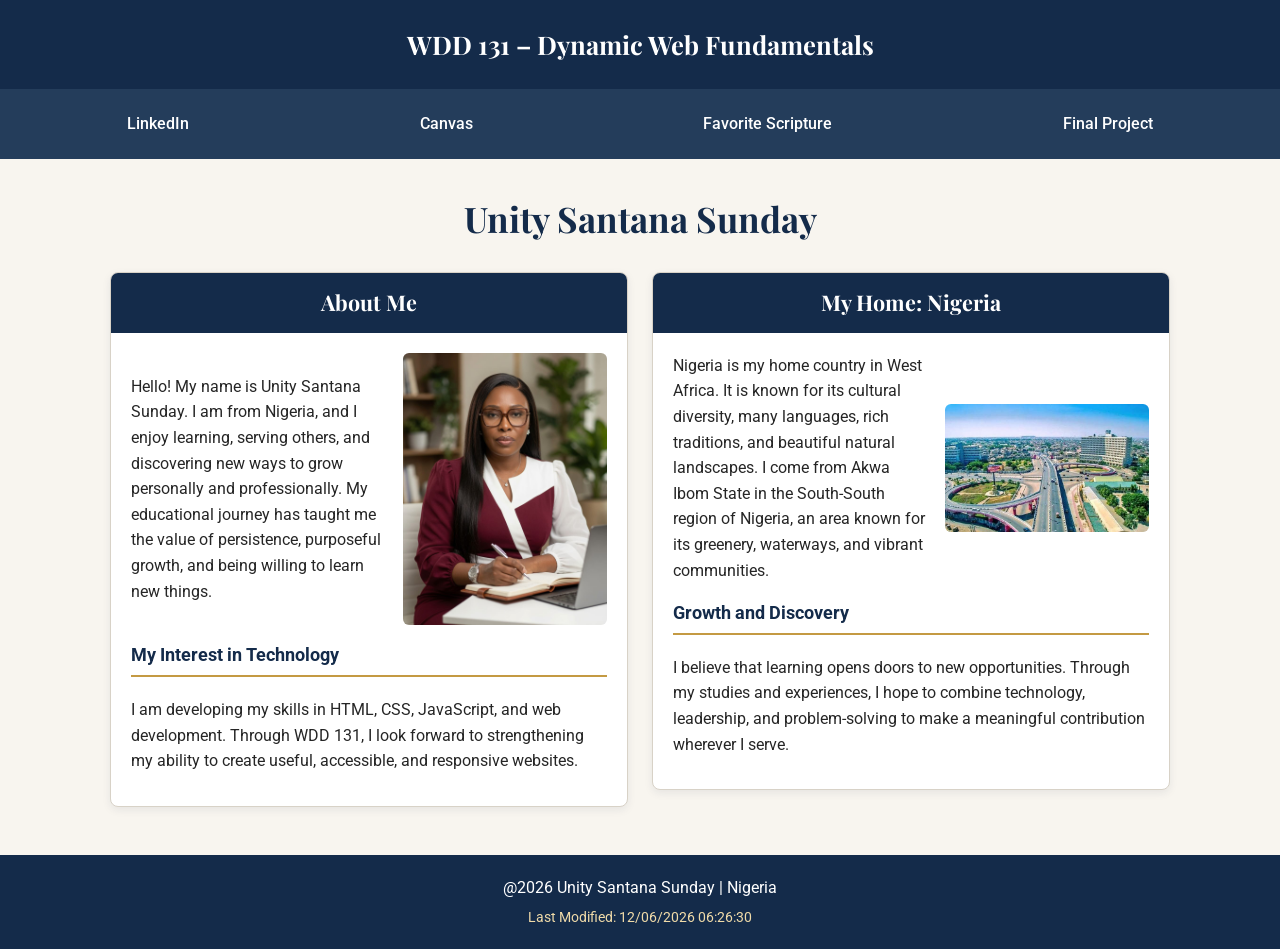
==== index.html @ d6d3a3f5 "new files" ====
<!DOCTYPE html>
<html lang="en-US">
<head>
    <meta charset="UTF-8">
    <meta name="viewport" content="width=device-width, initial-scale=1.0">

    <title>WDD 131 – Dynamic Web Fundamentals – Unity Santana Sunday</title>

    <meta name="description" content="WDD 131 – Dynamic Web Fundamentals. Unity Santana Sunday's home page about personal interests, web development, education, and Nigeria.">
    <meta name="author" content="Unity Santana Sunday">

    <link rel="preconnect" href="https://fonts.googleapis.com">
    <link rel="preconnect" href="https://fonts.gstatic.com" crossorigin>
    <link href="https://fonts.googleapis.com/css2?family=Roboto:wght@400;500;700&family=Playfair+Display:wght@600;700&display=swap" rel="stylesheet">

    <link rel="stylesheet" href="styles/base.css">
    <script src="scripts/getdates.js" defer></script>
</head>

<body>
    <header>
        <span id="course-title">WDD 131 – Dynamic Web Fundamentals</span>

        <nav>
            <a href="https://www.linkedin.com/in/unity-santana-sanctified/" target="_blank" rel="noopener noreferrer">LinkedIn</a>
            <a href="https://byupw.instructure.com/" target="_blank" rel="noopener noreferrer">Canvas</a>
            <a href="https://www.churchofjesuschrist.org/study/scriptures/bofm/1-ne/3?lang=eng&id=p7#p7" target="_blank" rel="noopener noreferrer">Favorite Scripture</a>
            <a href="#" aria-label="Final project folder placeholder">Final Project</a>
        </nav>
    </header>

    <main>
        <h1>Unity Santana Sunday</h1>

        <div class="card-container">
            <section class="card">
                <h2>About Me</h2>

                <div class="about-content">
                    <p>
                        Hello! My name is Unity Santana Sunday. I am from Nigeria,
                        and I enjoy learning, serving others, and discovering new
                        ways to grow personally and professionally. My educational
                        journey has taught me the value of persistence, purposeful
                        growth, and being willing to learn new things.
                    </p>

<img
    src="images/profile.jpeg"
    alt="Unity Santana Sunday seated at her desk"
    width="864"
    height="1152"
    loading="lazy">
</div>
                <h3>My Interest in Technology</h3>
                <p>
                    I am developing my skills in HTML, CSS, JavaScript, and web
                    development. Through WDD 131, I look forward to strengthening
                    my ability to create useful, accessible, and responsive websites.
                </p>
            </section>

            <section class="card">
                <h2>My Home: Nigeria</h2>

                <div class="about-content">
                    <p>
                        Nigeria is my home country in West Africa. It is known
                        for its cultural diversity, many languages, rich traditions,
                        and beautiful natural landscapes. I come from Akwa Ibom
                        State in the South-South region of Nigeria, an area known
                        for its greenery, waterways, and vibrant communities.
                    </p>

<img
    src="images/nigeria.jpg"
    alt="A Nigerian city with a major road and surrounding buildings"
    width="639"
    height="426"
    loading="lazy">

</div>
                <h3>Growth and Discovery</h3>
                <p>
                    I believe that learning opens doors to new opportunities.
                    Through my studies and experiences, I hope to combine
                    technology, leadership, and problem-solving to make a
                    meaningful contribution wherever I serve.
                </p>
            </section>
        </div>
    </main>

    <footer>
        <p>
        @<span id="currentyear"></span> Unity Santana Sunday | Nigeria</p>
        <p id="lastModified"></p>
    </footer>
</body>
</html>
---- styles/base.css ----
/* =========================================
   WDD 131 - DYNAMIC WEB FUNDAMENTALS
   Author: Unity Santana Sunday
   ========================================= */

/* 1. CSS variables and global settings */

:root {
    --navy: #142b4a;
    --navy-light: #243d5b;
    --gold: #c49a43;
    --cream: #f8f5ef;
    --white: #ffffff;
    --text: #252525;
    --border: #d8d2c7;
}

* {
    box-sizing: border-box;
    margin: 0;
    padding: 0;
}

body {
    font-family: "Roboto", sans-serif;
    line-height: 1.6;
    color: var(--text);
    background-color: var(--cream);
}

/* 2. Header */

header {
    background-color: var(--navy);
    color: var(--white);
    text-align: center;
}

#course-title {
    display: block;
    padding: 1.5rem 1rem;
    font-family: "Playfair Display", serif;
    font-size: 1.6rem;
    font-weight: 700;
}

/* 3. Navigation using Flexbox */

nav {
    display: flex;
    justify-content: space-around;
    align-items: center;
    flex-wrap: wrap;
    gap: 0.5rem;
    padding: 0.8rem 1rem;
    background-color: var(--navy-light);
}

nav a {
    color: var(--white);
    text-decoration: none;
    font-weight: 500;
    padding: 0.6rem 1rem;
    border-radius: 4px;
    transition: background-color 0.3s ease, color 0.3s ease;
}

nav a:hover,
nav a:focus-visible {
    background-color: var(--gold);
    color: var(--navy);
    outline: none;
}

/* 4. Main content */

main {
    max-width: 1100px;
    margin: 0 auto;
    padding: 2rem 1.25rem;
}

h1 {
    font-family: "Playfair Display", serif;
    color: var(--navy);
    text-align: center;
    margin-bottom: 1.5rem;
    font-size: 2.2rem;
}

/* 5. Cards using CSS Grid */

.card-container {
    display: grid;
    grid-template-columns: 1fr 1fr;
    gap: 1.5rem;
    align-items: start;
}

.card {
    background-color: var(--white);
    border: 1px solid var(--border);
    border-radius: 8px;
    overflow: hidden;
    box-shadow: 0 3px 8px rgba(20, 43, 74, 0.08);
    padding-bottom: 1.25rem;
}

.card h2 {
    background-color: var(--navy);
    color: var(--white);
    text-align: center;
    padding: 0.8rem 1rem;
    font-family: "Playfair Display", serif;
    font-size: 1.35rem;
}

.card h3 {
    color: var(--navy);
    margin: 1rem 1.25rem 0.5rem;
    border-bottom: 2px solid var(--gold);
    padding-bottom: 0.35rem;
    font-size: 1.1rem;
}

.card p {
    padding: 0.75rem 1.25rem;
}

/* 6. Image and text layout */

.about-content {
    display: grid;
    grid-template-columns: 1fr 0.8fr;
    gap: 1rem;
    align-items: center;
    padding: 1.25rem 1.25rem 0;
}

.about-content p {
    padding: 0;
}

.about-content img {
    display: block;
    width: 100%;
    height: auto;
    border-radius: 6px;
    object-fit: cover;
}

/* 7. Footer */

footer {
    background-color: var(--navy);
    color: var(--white);
    text-align: center;
    padding: 1.25rem;
    margin-top: 1rem;
}

footer p + p {
    color: #f0dba9;
    font-size: 0.9rem;
    margin-top: 0.35rem;
}

/* 8. Responsive design for smaller screens */

@media screen and (max-width: 700px) {
    #course-title {
        font-size: 1.3rem;
    }

    nav {
        flex-direction: column;
    }

    nav a {
        width: 100%;
    }

    .card-container {
        grid-template-columns: 1fr;
    }

    .about-content {
        grid-template-columns: 1fr;
    }

    .about-content img {
        max-width: 100%;
    }

    h1 {
        font-size: 1.8rem;
    }
}
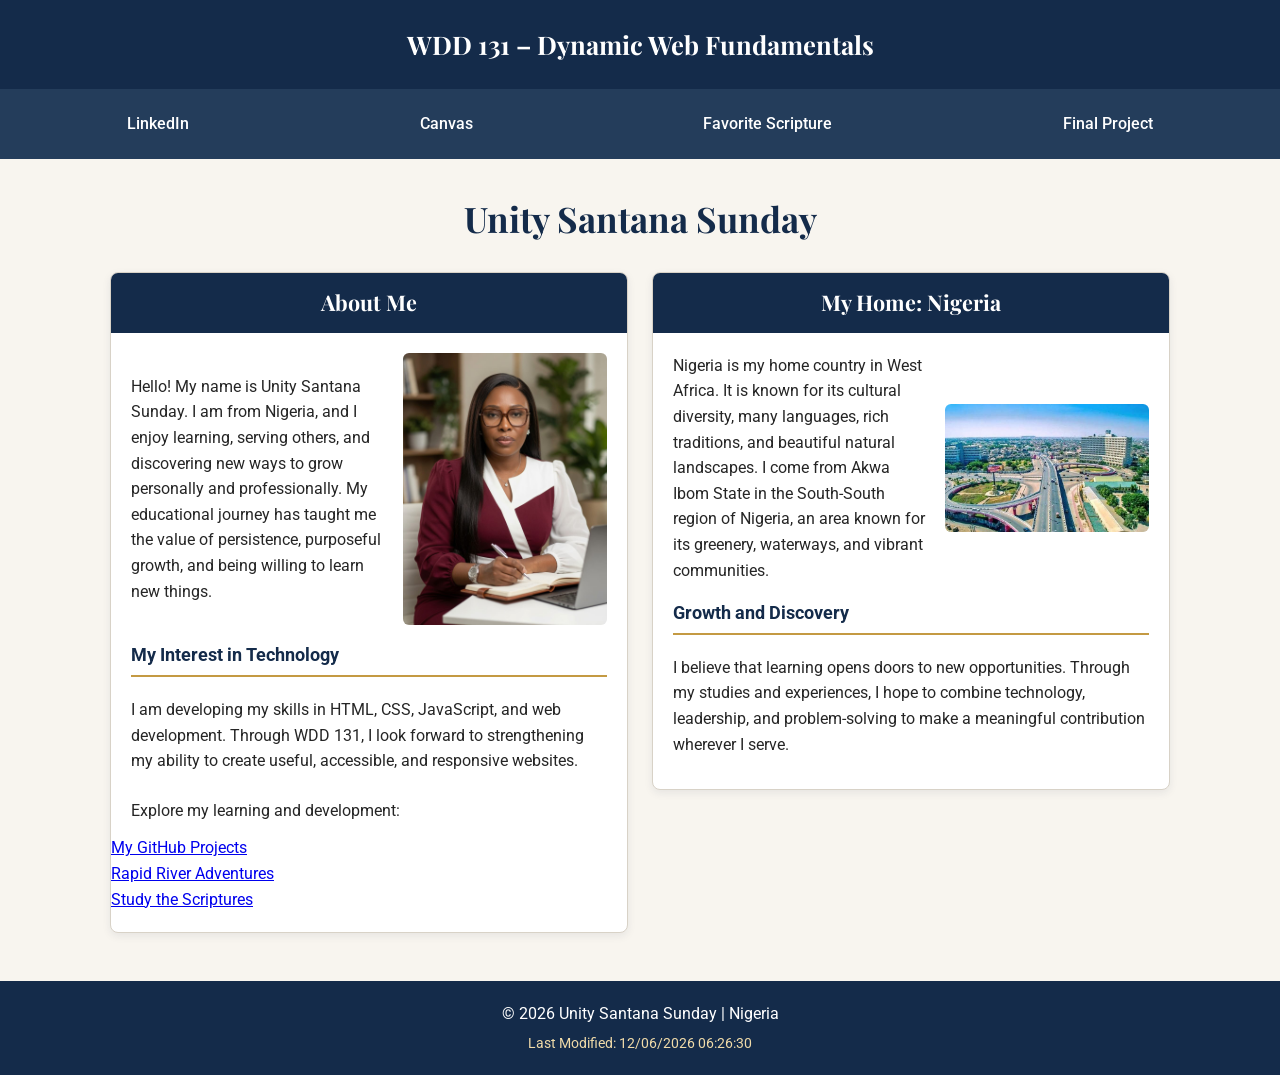
==== commit e33f250e: "modified" ====
--- a/index.html
+++ b/index.html
@@ -1,4 +1,3 @@
-
 <!DOCTYPE html>
 <html lang="en-US">
 <head>
@@ -45,20 +44,41 @@
                         journey has taught me the value of persistence, purposeful
                         growth, and being willing to learn new things.
                     </p>
-
-<img
-    src="images/profile.jpeg"
-    alt="Unity Santana Sunday seated at her desk"
-    width="864"
-    height="1152"
-    loading="lazy">
-</div>
+                    <img
+                        src="images/profile.jpeg"
+                        alt="Unity Santana Sunday seated at her desk"
+                        width="864"
+                        height="1152"
+                        loading="lazy">
+                </div>
                 <h3>My Interest in Technology</h3>
                 <p>
                     I am developing my skills in HTML, CSS, JavaScript, and web
                     development. Through WDD 131, I look forward to strengthening
                     my ability to create useful, accessible, and responsive websites.
                 </p>
+
+                <p>Explore my learning and development:</p>
+                <ul>
+                    <li>
+                        <a href="https://github.com/tanablaze"
+                           target="_blank" rel="noopener noreferrer">
+                            My GitHub Projects
+                        </a>
+                    </li>
+                    <li>
+                        <a href="https://tanablaze.github.io/wdd130/wwr/"
+                           target="_blank" rel="noopener noreferrer">
+                            Rapid River Adventures
+                        </a>
+                    </li>
+                    <li>
+                        <a href="https://www.churchofjesuschrist.org/study/scriptures"
+                           target="_blank" rel="noopener noreferrer">
+                            Study the Scriptures
+                        </a>
+                    </li>
+                </ul>
             </section>
 
             <section class="card">
@@ -72,15 +92,14 @@
                         State in the South-South region of Nigeria, an area known
                         for its greenery, waterways, and vibrant communities.
                     </p>
+                    <img
+                        src="images/nigeria.jpg"
+                        alt="A Nigerian city with a major road and surrounding buildings"
+                        width="639"
+                        height="426"
+                        loading="lazy">
+                </div>
 
-<img
-    src="images/nigeria.jpg"
-    alt="A Nigerian city with a major road and surrounding buildings"
-    width="639"
-    height="426"
-    loading="lazy">
-
-</div>
                 <h3>Growth and Discovery</h3>
                 <p>
                     I believe that learning opens doors to new opportunities.
@@ -94,7 +113,7 @@
 
     <footer>
         <p>
-        @<span id="currentyear"></span> Unity Santana Sunday | Nigeria</p>
+        &copy; <span id="currentyear"></span> Unity Santana Sunday | Nigeria
         <p id="lastModified"></p>
     </footer>
 </body>
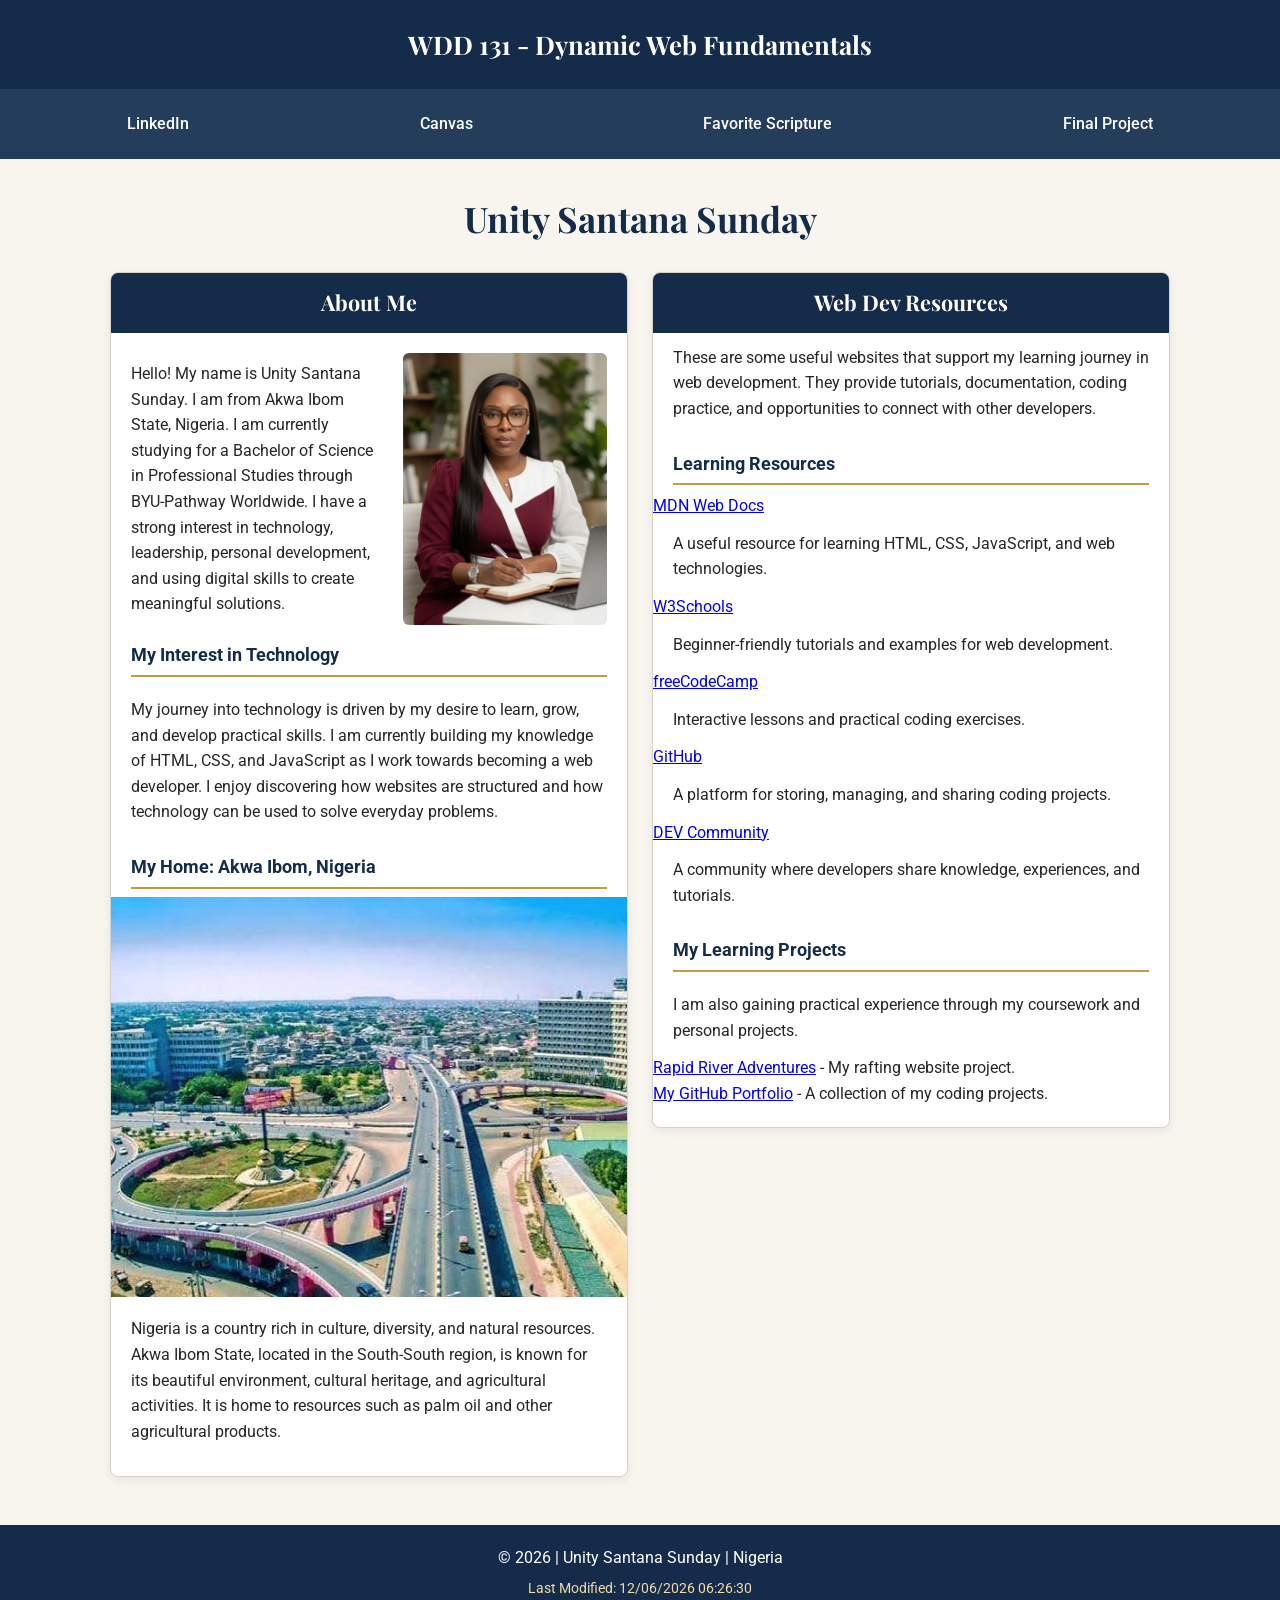
==== commit cf992dab: "modified" ====
--- a/index.html
+++ b/index.html
@@ -4,28 +4,34 @@
     <meta charset="UTF-8">
     <meta name="viewport" content="width=device-width, initial-scale=1.0">
 
-    <title>WDD 131 – Dynamic Web Fundamentals – Unity Santana Sunday</title>
+    <meta name="description" content="WDD 131 - Dynamic Web Fundamentals. Learn about Unity Santana Sunday, her background, interests, and journey into web development.">
 
-    <meta name="description" content="WDD 131 – Dynamic Web Fundamentals. Unity Santana Sunday's home page about personal interests, web development, education, and Nigeria.">
     <meta name="author" content="Unity Santana Sunday">
+
+    <title>WDD 131 - Dynamic Web Fundamentals - Unity Santana Sunday</title>
 
     <link rel="preconnect" href="https://fonts.googleapis.com">
     <link rel="preconnect" href="https://fonts.gstatic.com" crossorigin>
-    <link href="https://fonts.googleapis.com/css2?family=Roboto:wght@400;500;700&family=Playfair+Display:wght@600;700&display=swap" rel="stylesheet">
+
+    <link href="https://fonts.googleapis.com/css2?family=Playfair+Display:wght@400;600;700&family=Roboto:wght@400;500;700&display=swap" rel="stylesheet">
 
     <link rel="stylesheet" href="styles/base.css">
     <script src="scripts/getdates.js" defer></script>
 </head>
 
 <body>
+
     <header>
-        <span id="course-title">WDD 131 – Dynamic Web Fundamentals</span>
+        <span id="course-title">WDD 131 - Dynamic Web Fundamentals</span>
 
         <nav>
             <a href="https://www.linkedin.com/in/unity-santana-sanctified/" target="_blank" rel="noopener noreferrer">LinkedIn</a>
+
             <a href="https://byupw.instructure.com/" target="_blank" rel="noopener noreferrer">Canvas</a>
-            <a href="https://www.churchofjesuschrist.org/study/scriptures/bofm/1-ne/3?lang=eng&id=p7#p7" target="_blank" rel="noopener noreferrer">Favorite Scripture</a>
-            <a href="#" aria-label="Final project folder placeholder">Final Project</a>
+
+            <a href="https://www.churchofjesuschrist.org/study/scriptures/1-ne/3?lang=eng&id=p7#p7" target="_blank" rel="noopener noreferrer">Favorite Scripture</a>
+
+            <a href="#">Final Project</a>
         </nav>
     </header>
 
@@ -33,88 +39,102 @@
         <h1>Unity Santana Sunday</h1>
 
         <div class="card-container">
+
+            <!-- First Card: About Me -->
             <section class="card">
                 <h2>About Me</h2>
 
                 <div class="about-content">
                     <p>
-                        Hello! My name is Unity Santana Sunday. I am from Nigeria,
-                        and I enjoy learning, serving others, and discovering new
-                        ways to grow personally and professionally. My educational
-                        journey has taught me the value of persistence, purposeful
-                        growth, and being willing to learn new things.
+                        Hello! My name is Unity Santana Sunday. I am from Akwa Ibom State, Nigeria. I am currently studying for a Bachelor of Science in Professional Studies through BYU-Pathway Worldwide. I have a strong interest in technology, leadership, personal development, and using digital skills to create meaningful solutions.
                     </p>
-                    <img
-                        src="images/profile.jpeg"
-                        alt="Unity Santana Sunday seated at her desk"
-                        width="864"
-                        height="1152"
-                        loading="lazy">
+
+                    <img src="images/profile.jpeg" alt="Portrait of Unity Santana Sunday" class="profile-image">
                 </div>
+
                 <h3>My Interest in Technology</h3>
+
                 <p>
-                    I am developing my skills in HTML, CSS, JavaScript, and web
-                    development. Through WDD 131, I look forward to strengthening
-                    my ability to create useful, accessible, and responsive websites.
+                    My journey into technology is driven by my desire to learn, grow, and develop practical skills. I am currently building my knowledge of HTML, CSS, and JavaScript as I work towards becoming a web developer. I enjoy discovering how websites are structured and how technology can be used to solve everyday problems.
                 </p>
 
-                <p>Explore my learning and development:</p>
+                <h3>My Home: Akwa Ibom, Nigeria</h3>
+
+                <div class="home-content">
+                    <img src="images/nigeria.jpg" alt="Image representing Nigeria" class="home-image">
+
+                    <p>
+                        Nigeria is a country rich in culture, diversity, and natural resources. Akwa Ibom State, located in the South-South region, is known for its beautiful environment, cultural heritage, and agricultural activities. It is home to resources such as palm oil and other agricultural products.
+                    </p>
+                </div>
+            </section>
+
+            <!-- Second Card: Web Development Resources -->
+            <section class="card">
+                <h2>Web Dev Resources</h2>
+
+                <p>
+                    These are some useful websites that support my learning journey in web development. They provide tutorials, documentation, coding practice, and opportunities to connect with other developers.
+                </p>
+
+                <h3>Learning Resources</h3>
+
+                <ul class="resource-list">
+                    <li>
+                        <a href="https://developer.mozilla.org/" target="_blank" rel="noopener noreferrer">MDN Web Docs</a>
+                        <p>A useful resource for learning HTML, CSS, JavaScript, and web technologies.</p>
+                    </li>
+
+                    <li>
+                        <a href="https://www.w3schools.com/" target="_blank" rel="noopener noreferrer">W3Schools</a>
+                        <p>Beginner-friendly tutorials and examples for web development.</p>
+                    </li>
+
+                    <li>
+                        <a href="https://www.freecodecamp.org/" target="_blank" rel="noopener noreferrer">freeCodeCamp</a>
+                        <p>Interactive lessons and practical coding exercises.</p>
+                    </li>
+
+                    <li>
+                        <a href="https://github.com/" target="_blank" rel="noopener noreferrer">GitHub</a>
+                        <p>A platform for storing, managing, and sharing coding projects.</p>
+                    </li>
+
+                    <li>
+                        <a href="https://dev.to/" target="_blank" rel="noopener noreferrer">DEV Community</a>
+                        <p>A community where developers share knowledge, experiences, and tutorials.</p>
+                    </li>
+                </ul>
+
+                <h3>My Learning Projects</h3>
+
+                <p>
+                    I am also gaining practical experience through my coursework and personal projects.
+                </p>
+
                 <ul>
                     <li>
-                        <a href="https://github.com/tanablaze"
-                           target="_blank" rel="noopener noreferrer">
-                            My GitHub Projects
-                        </a>
+                        <a href="https://tanablaze.github.io/wdd130/wwr/" target="_blank" rel="noopener noreferrer">Rapid River Adventures</a>
+                        - My rafting website project.
                     </li>
+
                     <li>
-                        <a href="https://tanablaze.github.io/wdd130/wwr/"
-                           target="_blank" rel="noopener noreferrer">
-                            Rapid River Adventures
-                        </a>
-                    </li>
-                    <li>
-                        <a href="https://www.churchofjesuschrist.org/study/scriptures"
-                           target="_blank" rel="noopener noreferrer">
-                            Study the Scriptures
-                        </a>
+                        <a href="https://github.com/tanablaze" target="_blank" rel="noopener noreferrer">My GitHub Portfolio</a>
+                        - A collection of my coding projects.
                     </li>
                 </ul>
             </section>
 
-            <section class="card">
-                <h2>My Home: Nigeria</h2>
-
-                <div class="about-content">
-                    <p>
-                        Nigeria is my home country in West Africa. It is known
-                        for its cultural diversity, many languages, rich traditions,
-                        and beautiful natural landscapes. I come from Akwa Ibom
-                        State in the South-South region of Nigeria, an area known
-                        for its greenery, waterways, and vibrant communities.
-                    </p>
-                    <img
-                        src="images/nigeria.jpg"
-                        alt="A Nigerian city with a major road and surrounding buildings"
-                        width="639"
-                        height="426"
-                        loading="lazy">
-                </div>
-
-                <h3>Growth and Discovery</h3>
-                <p>
-                    I believe that learning opens doors to new opportunities.
-                    Through my studies and experiences, I hope to combine
-                    technology, leadership, and problem-solving to make a
-                    meaningful contribution wherever I serve.
-                </p>
-            </section>
         </div>
     </main>
 
     <footer>
         <p>
-        &copy; <span id="currentyear"></span> Unity Santana Sunday | Nigeria
+            &copy; <span id="currentyear"></span> | Unity Santana Sunday | Nigeria
+        </p>
+
         <p id="lastModified"></p>
     </footer>
+
 </body>
 </html>
